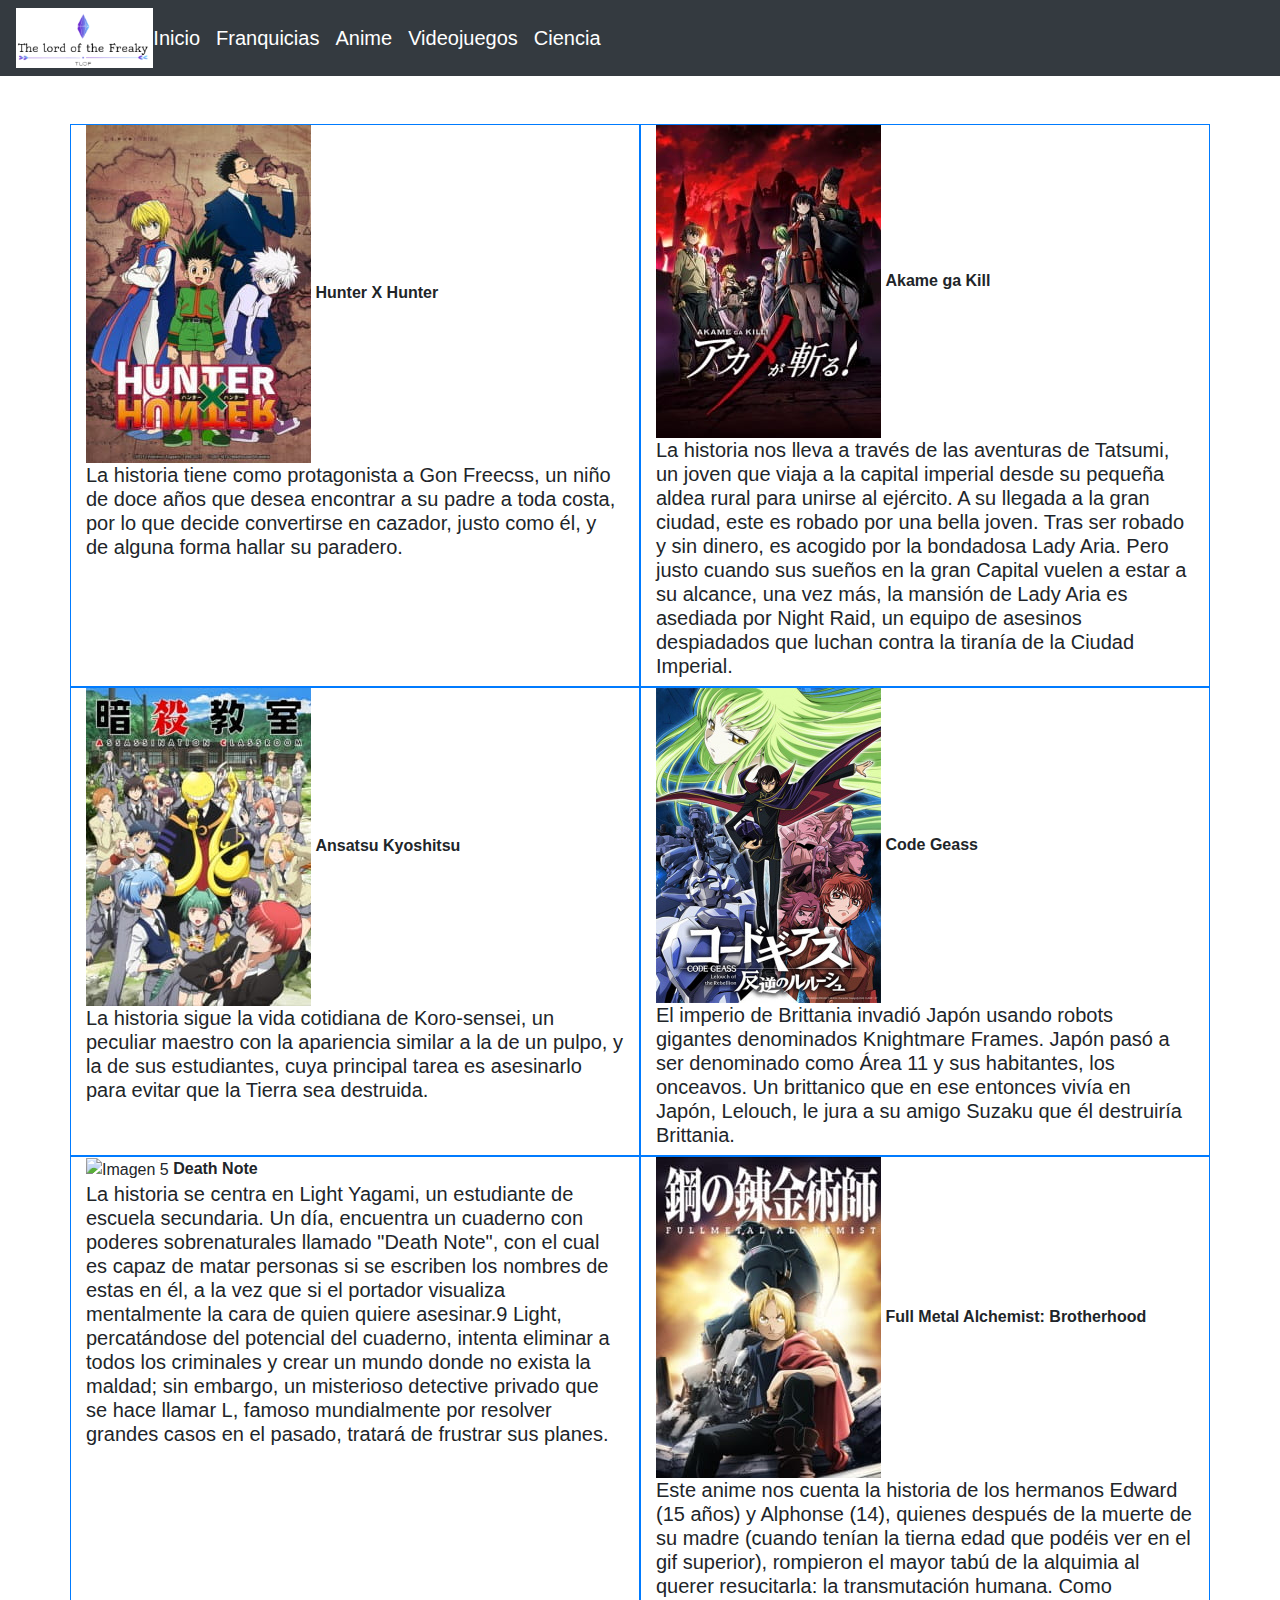
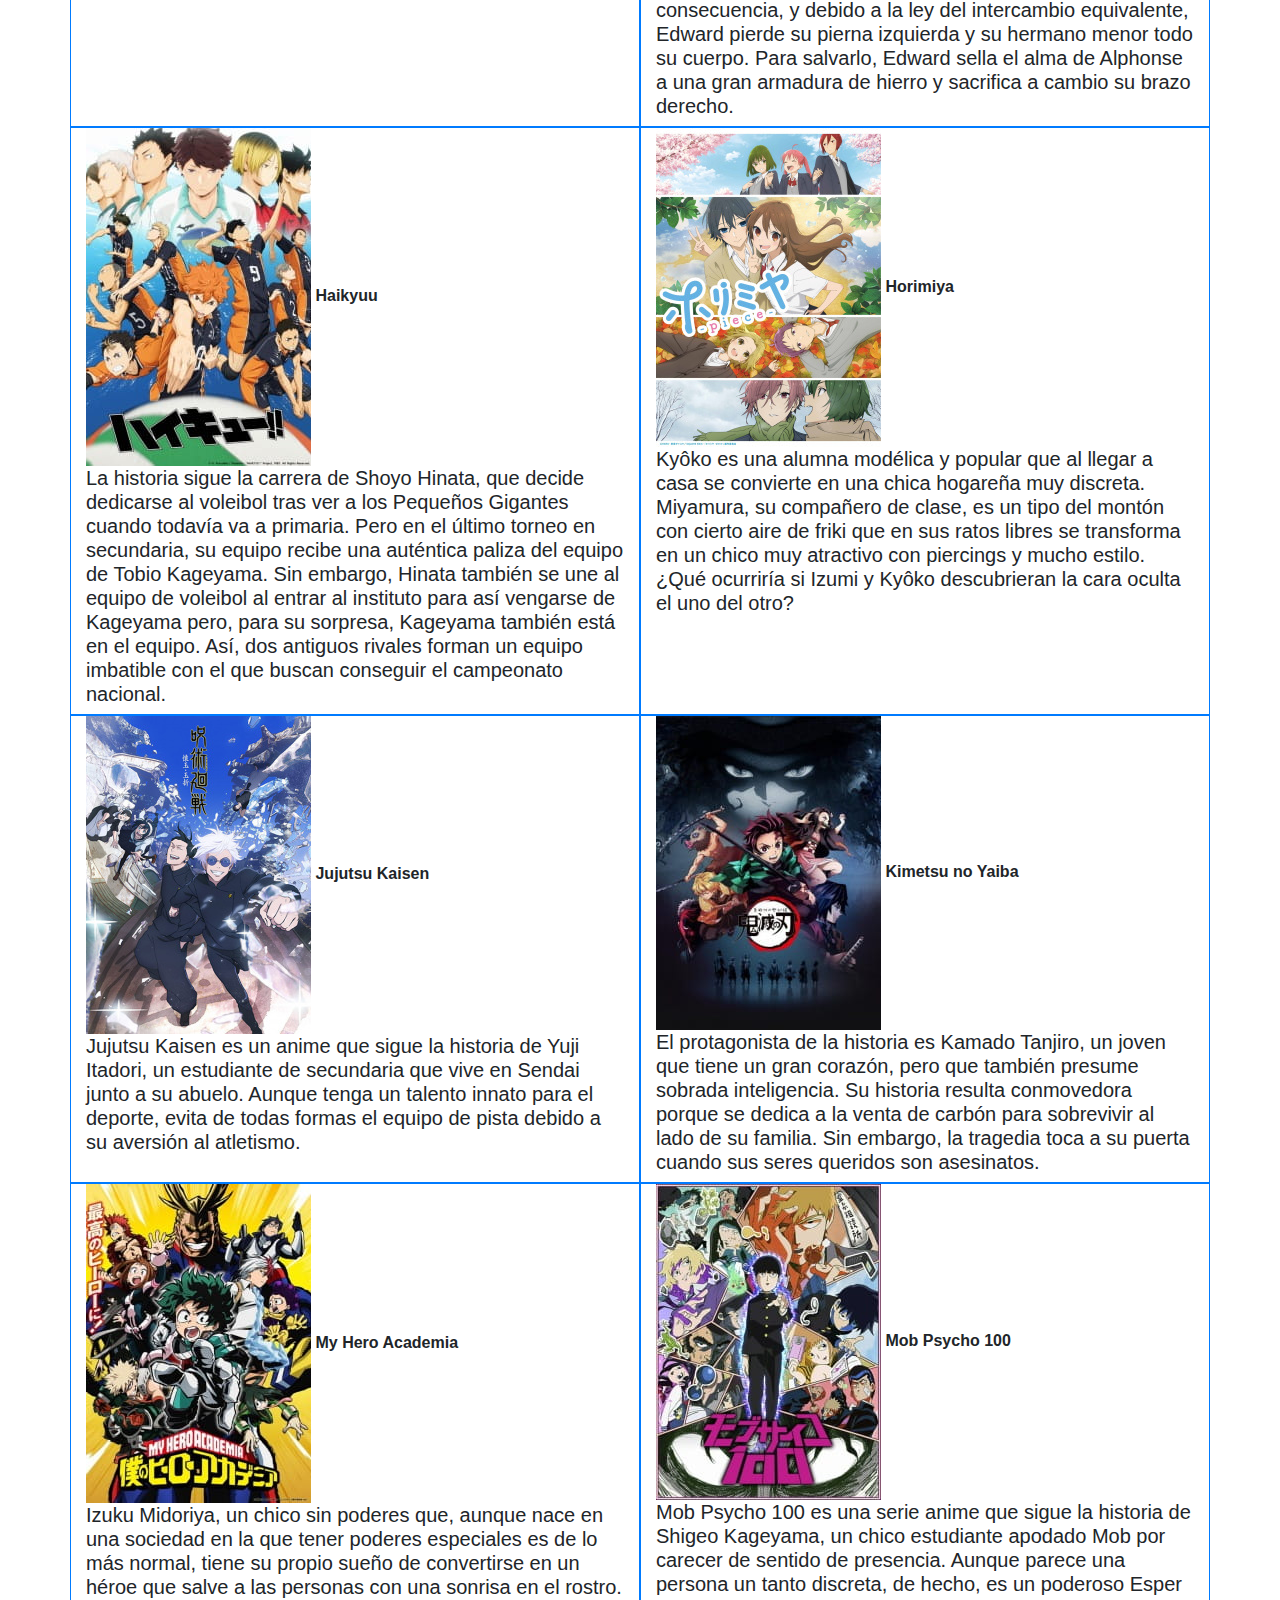
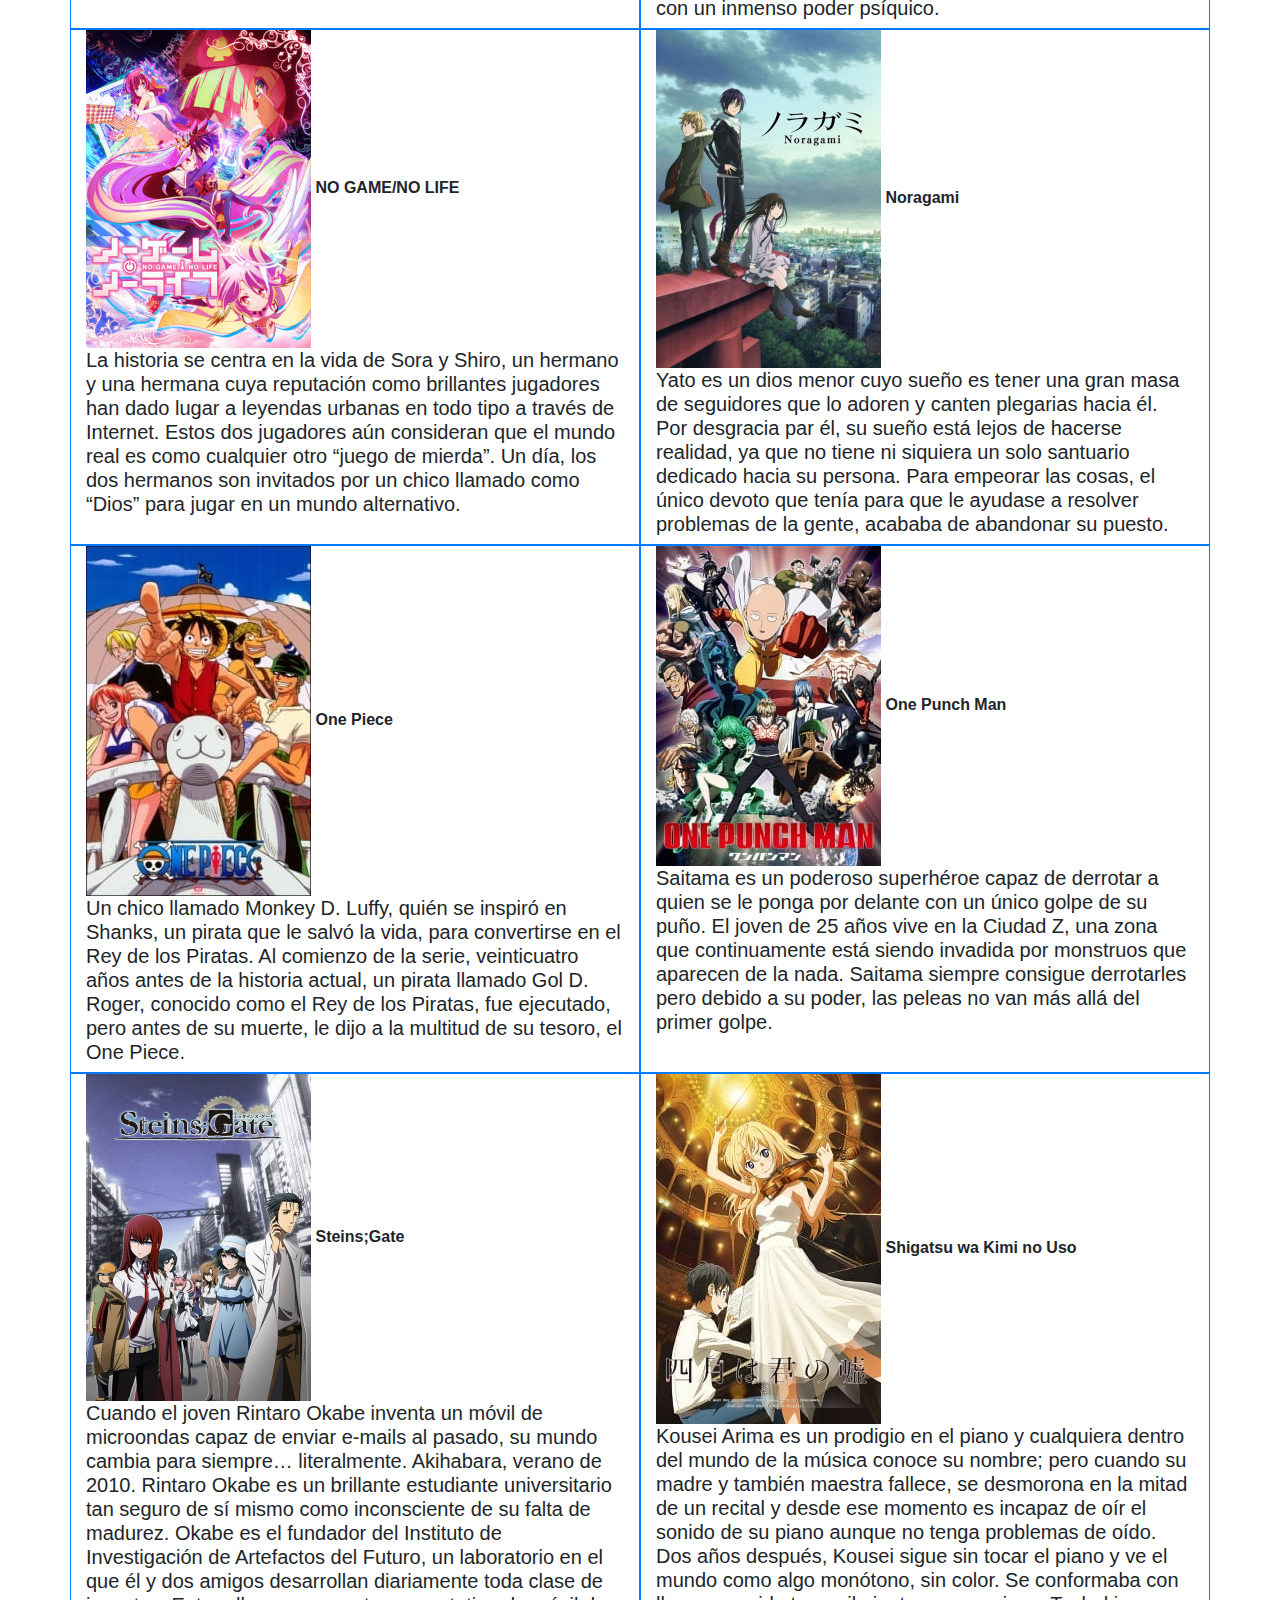
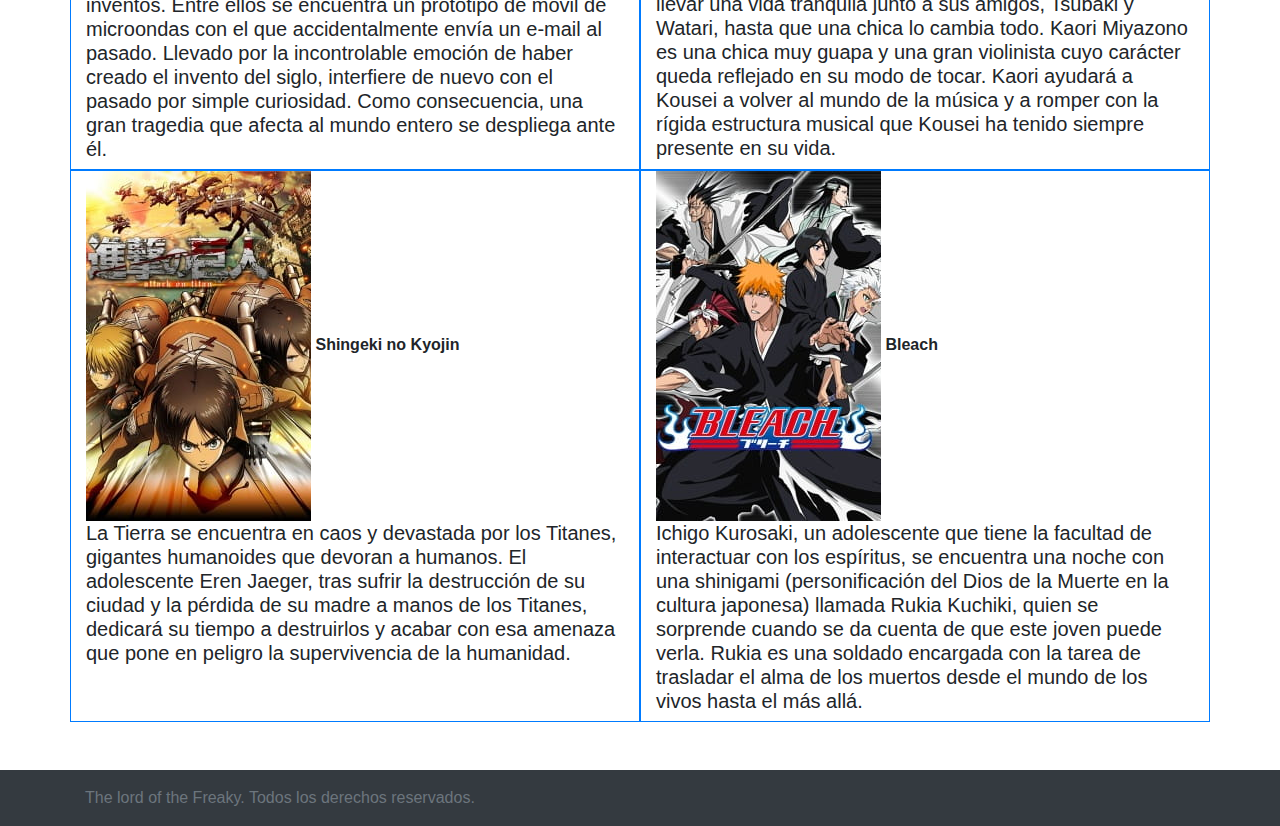
==== Pages/Anime.html @ cdca9824 "pages images folders and styles added" ====
﻿<!DOCTYPE html>
<html lang="es">
<head>
    <title>Tienda de Videojuegos</title>
    <meta charset="UTF-8">
    <meta name="viewport" content="width=device-width, initial-scale=1, shrink-to-fit=no">
    <!-- Aquí insertamos el CSS de Bootstrap -->
    <link rel="stylesheet" href="https://stackpath.bootstrapcdn.com/bootstrap/4.3.1/css/bootstrap.min.css">
    <link rel="stylesheet" href="./Anime/styles_anime.css">
</head>
<body>
    <!-- Cabecera con el nombre de la tienda -->
    <header>
        <header>
            <nav class="navbar navbar-expand-sm navbar-dark bg-dark">
                <a><img src="logo.png" with="40px" height="60px" href="./Index.html"/></a>
                <!--<a class="navbar-brand" href="#">Gammer by Hobby</a>-->
                <a class="navbar-brand" href="./Index.html">Inicio </a>
                <a class="navbar-brand" href="./Franquicia.html">Franquicias</a>
                <a class="navbar-brand" href="#">Anime</a>
                <a class="navbar-brand" href="#">Videojuegos</a>
                <a class="navbar-brand" href="#">Ciencia</a>

            </nav>
        </header>
    </header>

    <!-- Sección principal con una lista de anime -->
    <main>

        <div class="container mt-5">
            <div class="row">
                <!-- Asegúrate de tener 20 tarjetas en total para lograr el diseño de 2 columnas y 10 renglones -->
                <div class="col-md-6 border border-primary">
                    <img src="../Anime/hxh.jpg" class="img-fluid" alt="Imagen 1" data-toggle="modal" data-target="#imagenModal" data-imagen="./Anime/hxh.jpg" data-texto="Hunter X Hunter">
                    <b >Hunter X Hunter</b>
                    <h5 class="display-6" id="Sinopsis">  La historia tiene como protagonista a Gon Freecss, un niño de doce años que desea encontrar a su padre a toda costa, por lo que decide convertirse en cazador, justo como él, y de alguna forma hallar su paradero.</h5>
                </div>
                <div class="col-md-6 border border-primary  ">
                    <img src="../Anime/AKAME.jpg" class="img-fluid" alt="Imagen 2" data-toggle="modal" data-target="#imagenModal" data-imagen="./Anime/AKAME.jpg" data-texto="Akame ga Kill">
                    <b> Akame ga Kill </b>
                    <h5 class="display-6" id="Sinopsis"> La historia nos lleva a través de las aventuras de Tatsumi, un joven que viaja a la capital imperial desde su pequeña aldea rural para unirse al ejército. A su llegada a la gran ciudad, 
                    este es robado por una bella joven. Tras ser robado y sin dinero, es acogido por la bondadosa Lady Aria.
                    Pero justo cuando sus sueños en la gran Capital vuelen a estar a su alcance, una vez más,
                    la mansión de Lady Aria es asediada por Night Raid, un equipo de asesinos despiadados que luchan contra la tiranía de la Ciudad Imperial.</h5>
                    
                </div>
                <div class="col-md-6 border border-primary">
                    <img src="../Anime/ANSATSU.jpg" class="img-fluid" alt="Imagen 3" data-toggle="modal" data-target="#imagenModal" data-imagen="./Anime/ANSATSU.jpg" data-texto="Texto de la imagen 3">
                    <b>Ansatsu Kyoshitsu</b>
                    <h5 class="display-6" id="Sinopsis">
                        La historia sigue la vida cotidiana de Koro-sensei, un peculiar maestro con la apariencia similar a la de un pulpo, y la de sus estudiantes, cuya principal tarea es asesinarlo para evitar que la Tierra sea destruida.

                    </h5>
                </div>
                <div class="col-md-6 border border-primary">
                    <img src="../Anime/CG.jpg" class="img-fluid" alt="Imagen 4" data-toggle="modal" data-target="#imagenModal" data-imagen="./Anime/CG.jpg" data-texto="Texto de la imagen 4">
                    <b>Code Geass</b>
                    <h5 class="display-6" id="Sinopsis">
                        El imperio de Brittania invadió Japón usando robots gigantes denominados Knightmare Frames.
                        Japón pasó a ser denominado como Área 11 y sus habitantes, los onceavos.
                        Un brittanico que en ese entonces vivía en Japón, Lelouch, le jura a su amigo Suzaku que él destruiría Brittania.
                    </h5>

                </div>
                <div class="col-md-6 border border-primary">
                    <img src="../Anime/Death Note.jpg" class="img-fluid" alt="Imagen 5" data-toggle="modal" data-target="#imagenModal" data-imagen="./Anime/Death Note.jpg" data-texto="Texto de la imagen 5">
                    <b>Death Note</b>
                    <h5 class="display-6" id="Sinopsis">
                        La historia se centra en Light Yagami, un estudiante de escuela secundaria. Un día, encuentra un cuaderno con poderes sobrenaturales llamado "Death Note", con el cual es capaz de matar personas si se escriben los nombres de estas en él,
                        a la vez que si el portador visualiza mentalmente la cara de quien quiere asesinar.9​ Light, percatándose del potencial del cuaderno, intenta eliminar a todos los criminales y crear un mundo donde no exista la maldad; sin embargo, 
                        un misterioso detective privado que se hace llamar L, famoso mundialmente por resolver grandes casos en el pasado, tratará de frustrar sus planes.
                    </h5>

                </div>
                <div class="col-md-6 border border-primary">
                    <img src="../Anime/FMAB.jpg" class="img-fluid" alt="Imagen 6" data-toggle="modal" data-target="#imagenModal" data-imagen="./Anime/FMAB.jpg" data-texto="Texto de la imagen 6">
                    <b>Full Metal Alchemist: Brotherhood</b>
                    <h5 class="display-6" id="Sinopsis">
                        Este anime nos cuenta la historia de los hermanos Edward (15 años) y Alphonse (14), quienes después de la muerte de su madre (cuando tenían la tierna edad que podéis ver en el gif superior), rompieron el mayor tabú de la alquimia al querer resucitarla:
                        la transmutación humana.
                        Como consecuencia, y debido a la ley del intercambio equivalente, Edward pierde su pierna izquierda y su hermano menor todo su cuerpo. Para salvarlo,
                        Edward sella el alma de Alphonse a una gran armadura de hierro y sacrifica a cambio su brazo derecho.
                    </h5>

                </div>
                <div class="col-md-6 border border-primary">
                    <img src="../Anime/HAIKYUU.jpg" class="img-fluid" alt="Imagen 7" data-toggle="modal" data-target="#imagenModal" data-imagen="./Anime/HAIKYUU.jpg" data-texto="Texto de la imagen 7">
                    <b>Haikyuu</b>
                    <h5 class="display-6" id="Sinopsis">
                        La historia sigue la carrera de Shoyo Hinata, que decide dedicarse al voleibol tras ver a los Pequeños Gigantes cuando todavía va a primaria. Pero en el último torneo en secundaria, su equipo recibe una auténtica paliza del equipo de Tobio Kageyama.
                        Sin embargo, Hinata también se une al equipo de voleibol al entrar al instituto para así vengarse de Kageyama pero, para su sorpresa,
                        Kageyama también está en el equipo. Así, dos antiguos rivales forman un equipo imbatible con el que buscan conseguir el campeonato nacional.
                    </h5>

                </div>
                <div class="col-md-6 border border-primary">
                    <img src="../Anime/Horimiya.jpg" class="img-fluid" alt="Imagen 8" data-toggle="modal" data-target="#imagenModal" data-imagen="./Anime/Horimiya.jpg" data-texto="Texto de la imagen 8">
                    <b>Horimiya</b>
                    <h5 class="display-6" id="Sinopsis">
                        
                        Kyôko es una alumna modélica y popular que al llegar a casa se convierte en una chica hogareña muy discreta. Miyamura, su compañero de clase, es un tipo del montón con cierto aire de friki que en sus ratos
                        libres se transforma en un chico muy atractivo con piercings y mucho estilo. ¿Qué ocurriría si Izumi y Kyôko descubrieran la cara oculta el uno del otro?
                    </h5>

                </div>
                <div class="col-md-6 border border-primary">
                    <img src="../Anime/Jujutsu Kaisen 2nd Season.jpg" class="img-fluid" alt="Imagen 9" data-toggle="modal" data-target="#imagenModal" data-imagen="./Anime/Jujutsu Kaisen 2nd Season.jpg" data-texto="Texto de la imagen 9">
                    <b>Jujutsu Kaisen</b>
                    <h5 class="display-6" id="Sinopsis">
                        Jujutsu Kaisen es un anime que sigue la historia de Yuji Itadori, un estudiante de secundaria que vive en Sendai junto a su abuelo. 
                        Aunque tenga un talento innato para el deporte, evita de todas formas el equipo de pista debido a su aversión al atletismo.
                    </h5>

                </div>
                <div class="col-md-6 border border-primary">
                    <img src="../Anime/KIMETSU.jpg" class="img-fluid" alt="Imagen 10" data-toggle="modal" data-target="#imagenModal" data-imagen="./Anime/KIMETSU.jpg" data-texto="Texto de la imagen 10">
                    <b>Kimetsu no Yaiba</b>
                    <h5 class="display-6" id="Sinopsis">
                        El protagonista de la historia es Kamado Tanjiro, un joven que tiene un gran corazón, pero que también presume sobrada inteligencia. 
                        Su historia resulta conmovedora porque se dedica a la venta de carbón para sobrevivir al lado de su familia. 
                        Sin embargo, la tragedia toca a su puerta cuando sus seres queridos son asesinatos.
                    </h5>

                </div>
                <div class="col-md-6 border border-primary">
                    <img src="../Anime/MHA.jpg" class="img-fluid" alt="Imagen 11" data-toggle="modal" data-target="#imagenModal" data-imagen="./Anime/MHA.jpg" data-texto="Texto de la imagen 11">
                    <b>My Hero Academia</b>
                    <h5 class="display-6" id="Sinopsis">
                        Izuku Midoriya, un chico sin poderes que, aunque nace en una sociedad en la que tener poderes especiales es de lo más normal,
                        tiene su propio sueño de convertirse en un héroe que salve a las personas con una sonrisa en el rostro.
                    </h5>

                </div>
                <div class="col-md-6 border border-primary">
                    <img src="../Anime/MOB.jpg" class="img-fluid" alt="Imagen 12" data-toggle="modal" data-target="#imagenModal" data-imagen="./Anime/MOB.jpg" data-texto="Texto de la imagen 12">
                    <b>Mob Psycho 100</b>
                    <h5 class="display-6" id="Sinopsis">
                        Mob Psycho 100 es una serie anime que sigue la historia de Shigeo Kageyama, un chico estudiante apodado Mob por carecer de sentido de presencia. 
                        Aunque parece una persona un tanto discreta, de hecho, es un poderoso Esper con un inmenso poder psíquico.
                    </h5>

                </div>
                <div class="col-md-6 border border-primary">
                    <img src="../Anime/NGNL.jpg" class="img-fluid" alt="Imagen 13" data-toggle="modal" data-target="#imagenModal" data-imagen="./Anime/NGNL.jpg" data-texto="Texto de la imagen 13">
                    <b>NO GAME/NO LIFE</b>
                    <h5 class="display-6" id="Sinopsis">
                        La historia se centra en la vida de Sora y Shiro, un hermano y una hermana cuya reputación como brillantes jugadores han dado lugar a leyendas urbanas en todo tipo a través de Internet. Estos dos jugadores aún consideran que el mundo real es como cualquier otro “juego de mierda”.
                        Un día, los dos hermanos son invitados por un chico llamado como “Dios” para jugar en un mundo alternativo.
                    </h5>

                </div>
                <div class="col-md-6 border border-primary">
                    <img src="../Anime/NORAGAMI.jpg" class="img-fluid" alt="Imagen 14" data-toggle="modal" data-target="#imagenModal" data-imagen="./Anime/NORAGAMI.jpg" data-texto="Texto de la imagen 14">
                    <b>Noragami</b>
                    <h5 class="display-6" id="Sinopsis">
                        Yato es un dios menor cuyo sueño es tener una gran masa de seguidores que lo adoren y canten plegarias hacia él.
                        Por desgracia par él, su sueño está lejos de hacerse realidad, ya que no tiene ni siquiera un solo santuario dedicado hacia su persona. 
                        Para empeorar las cosas, el único devoto que tenía para que le ayudase a resolver problemas de la gente, acababa de abandonar su puesto.
                    </h5>

                </div>
                <div class="col-md-6 border border-primary">
                    <img src="../Anime/OP.jpg" class="img-fluid" alt="Imagen 15" data-toggle="modal" data-target="#imagenModal" data-imagen="./Anime/OP.jpg" data-texto="Texto de la imagen 15">
                    <b>One Piece</b>
                    <h5 class="display-6" id="Sinopsis">
                        Un chico llamado Monkey D. Luffy, quién se inspiró en Shanks, un pirata que le salvó la vida, para convertirse en el Rey de los Piratas.
                        Al comienzo de la serie, veinticuatro años antes de la historia actual, un pirata llamado Gol D. Roger, conocido como el Rey de los Piratas,
                        fue ejecutado, pero antes de su muerte, le dijo a la multitud de su tesoro, el One Piece.
                    </h5>

                </div>
                <div class="col-md-6 border border-primary">
                    <img src="../Anime/OPM.jpg" class="img-fluid" alt="Imagen 16" data-toggle="modal" data-target="#imagenModal" data-imagen="./Anime/OPM.jpg" data-texto="Texto de la imagen 16">
                    <b>One Punch Man</b>
                    <h5 class="display-6" id="Sinopsis">
                        Saitama es un poderoso superhéroe capaz de derrotar a quien se le ponga por delante con un único golpe de su puño. 
                        El joven de 25 años vive en la Ciudad Z, una zona que continuamente está siendo invadida por monstruos que aparecen de la nada. 
                        Saitama siempre consigue derrotarles pero debido a su poder, las peleas no van más allá del primer golpe.
                    </h5>

                </div>
                <div class="col-md-6 border border-primary">
                    <img src="../Anime/SG.jpg" class="img-fluid" alt="Imagen 17" data-toggle="modal" data-target="#imagenModal" data-imagen="./Anime/SG.jpg" data-texto="Texto de la imagen 17">
                    <b>Steins;Gate</b>
                    <h5 class="display-6" id="Sinopsis">
                        Cuando el joven Rintaro Okabe inventa un móvil de microondas capaz de enviar e-mails al pasado, su mundo cambia para siempre… literalmente. 
                        Akihabara, verano de 2010. Rintaro Okabe es un brillante estudiante universitario tan seguro de sí mismo como inconsciente de su falta de madurez. 
                        Okabe es el fundador del Instituto de Investigación de Artefactos del Futuro, un laboratorio en el que él y dos amigos desarrollan diariamente toda clase
                        de inventos. Entre ellos se encuentra un prototipo de móvil de microondas con el que accidentalmente envía un e-mail al pasado.
                        Llevado por la incontrolable emoción de haber creado el invento del siglo, interfiere de nuevo con el pasado por simple curiosidad.
                        Como consecuencia, una gran tragedia que afecta al mundo entero se despliega ante él.
                    </h5>

                </div>
                <div class="col-md-6 border border-primary">
                    <img src="../Anime/SHIGATSU.jpg" class="img-fluid" alt="Imagen 18" data-toggle="modal" data-target="#imagenModal" data-imagen="./Anime/SHIGATSU.jpg" data-texto="Texto de la imagen 18">
                    <b>Shigatsu wa Kimi no Uso</b>
                    <h5 class="display-6" id="Sinopsis">
                        Kousei Arima es un prodigio en el piano y cualquiera dentro del mundo de la música conoce su nombre; pero cuando su madre y también maestra
                        fallece, se desmorona en la mitad de un recital y desde ese momento es incapaz de oír el sonido de su piano aunque no tenga problemas de
                        oído. Dos años después, Kousei sigue sin tocar el piano y ve el mundo como algo monótono, sin color. Se conformaba con llevar una vida 
                        tranquila junto a sus amigos, Tsubaki y Watari, hasta que una chica lo cambia todo. Kaori Miyazono es una chica muy guapa y una gran 
                        violinista cuyo carácter queda reflejado en su modo de tocar. Kaori ayudará a Kousei a volver al mundo de la música y a romper con la 
                        rígida estructura musical que Kousei ha tenido siempre presente en su vida.
                    </h5>

                </div>
                <div class="col-md-6 border border-primary">
                    <img src="../Anime/Shingeki.jpg" class="img-fluid" alt="Imagen 19" data-toggle="modal" data-target="#imagenModal" data-imagen="./Anime/Shingeki.jpg" data-texto="Texto de la imagen 19">
                    <b>Shingeki no Kyojin</b>
                    <h5 class="display-6" id="Sinopsis">
                        La Tierra se encuentra en caos y devastada por los Titanes, gigantes humanoides que devoran a humanos.
                        El adolescente Eren Jaeger, tras sufrir la destrucción de su ciudad y la pérdida de su madre a manos de los Titanes,
                        dedicará su tiempo a destruirlos y acabar con esa amenaza que pone en peligro la supervivencia de la humanidad.
                    </h5>

                </div>
                <div class="col-md-6 border border-primary">
                    <img src="../Anime/BLEACH.jpg" class="img-fluid" alt="Imagen 20" data-toggle="modal" data-target="#imagenModal" data-imagen="./Anime/BLEACH.jpg" data-texto="Texto de la imagen 20">
                    <b>Bleach</b>
                    <h5 class="display-6" id="Sinopsis">
                        Ichigo Kurosaki, un adolescente que tiene la facultad de interactuar con los espíritus, se encuentra una noche con una shinigami 
                        (personificación del Dios de la Muerte en la cultura japonesa) llamada Rukia Kuchiki, quien se sorprende cuando se da cuenta de que este joven puede verla. 
                        Rukia es una soldado encargada con la tarea de trasladar el alma de los muertos desde el mundo de los vivos hasta el más allá.
                    </h5>

                </div>
            </div>
        </div>




    </main>

    <!-- Pie de página -->
    <footer class="footer mt-5 py-3 bg-dark">
        <div class="container">
            <span class="text-muted">The lord of the Freaky. Todos los derechos reservados.</span>
        </div>
    </footer>

    <!-- Scripts -->
    <script src="https://cdn.jsdelivr.net/npm/bootstrap@5.3.0/dist/js/bootstrap.bundle.min.js"
            integrity="sha384-geWF76RCwLtnZ8qwWowPQNguL3RmwHVBC9FhGdlKrxdiJJigb/j/68SIy3Te4Bkz"
            crossorigin="anonymous"></script>


</body>
</html>
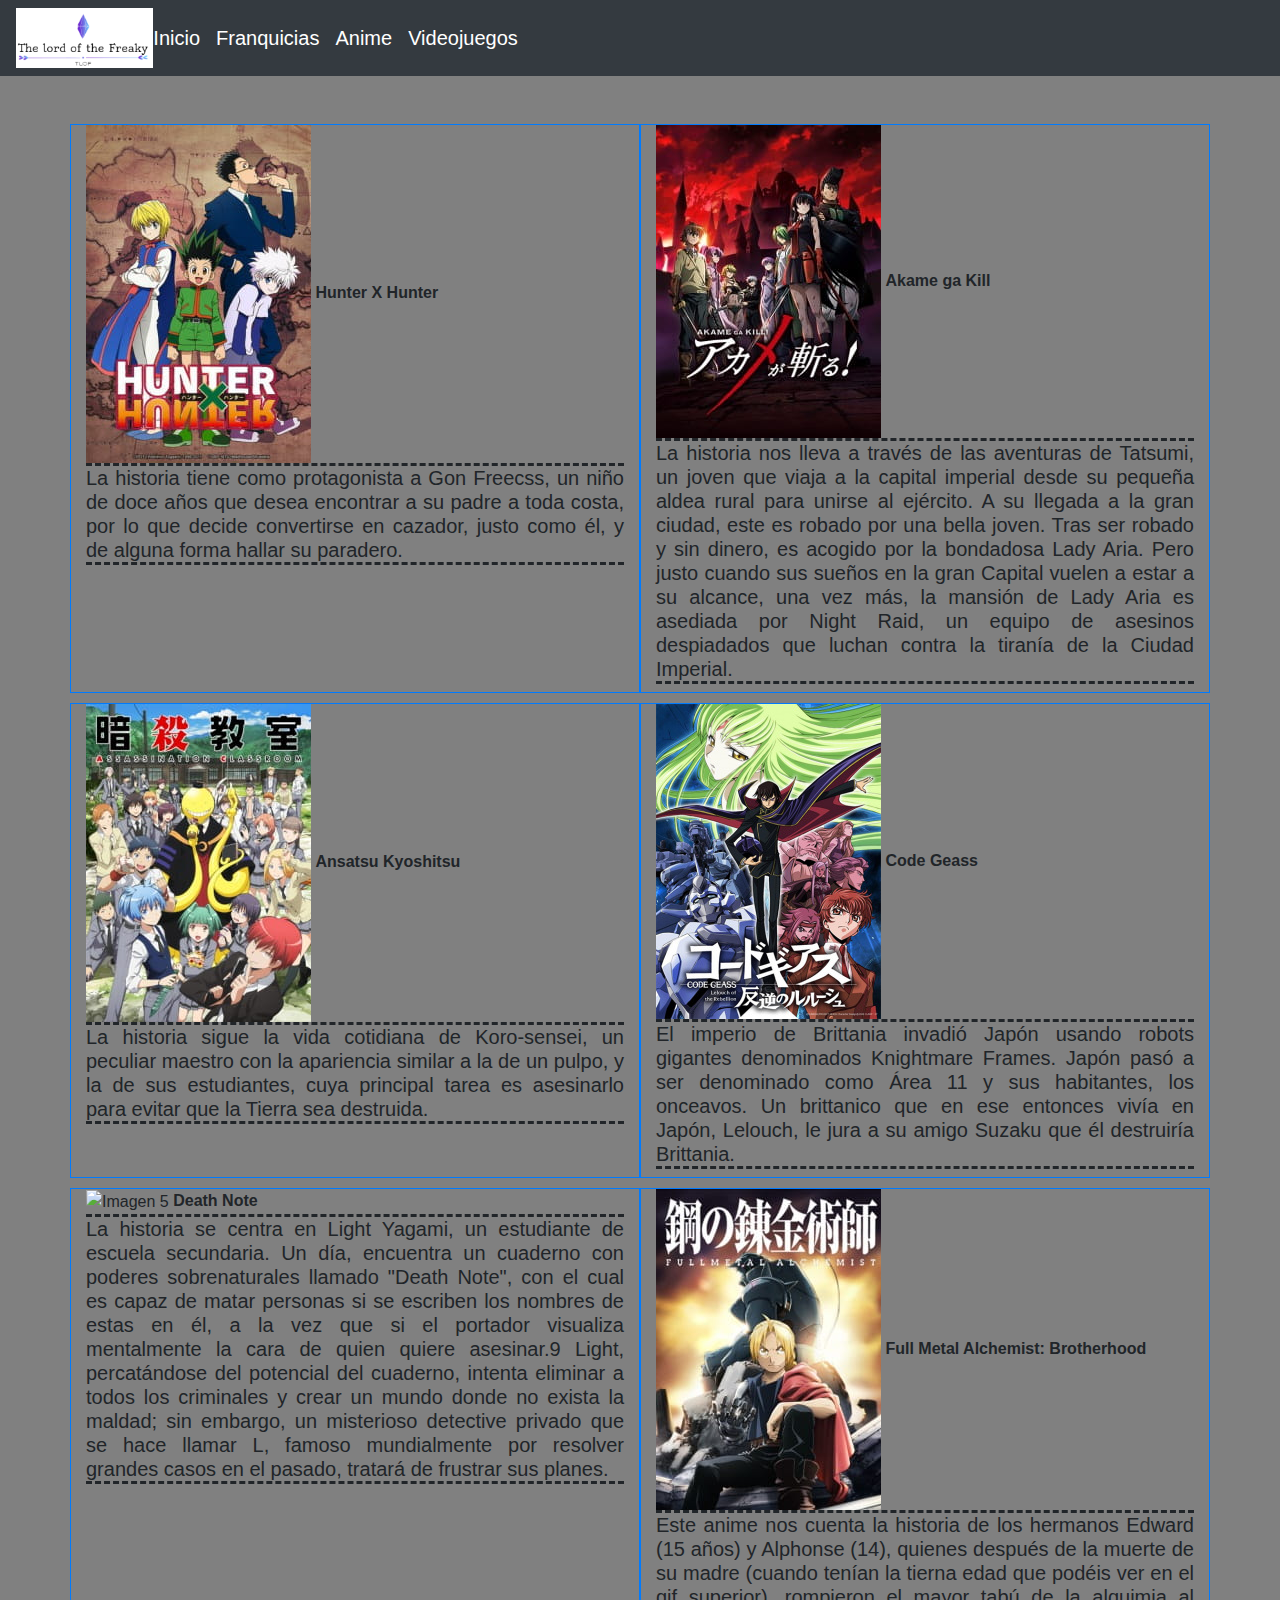
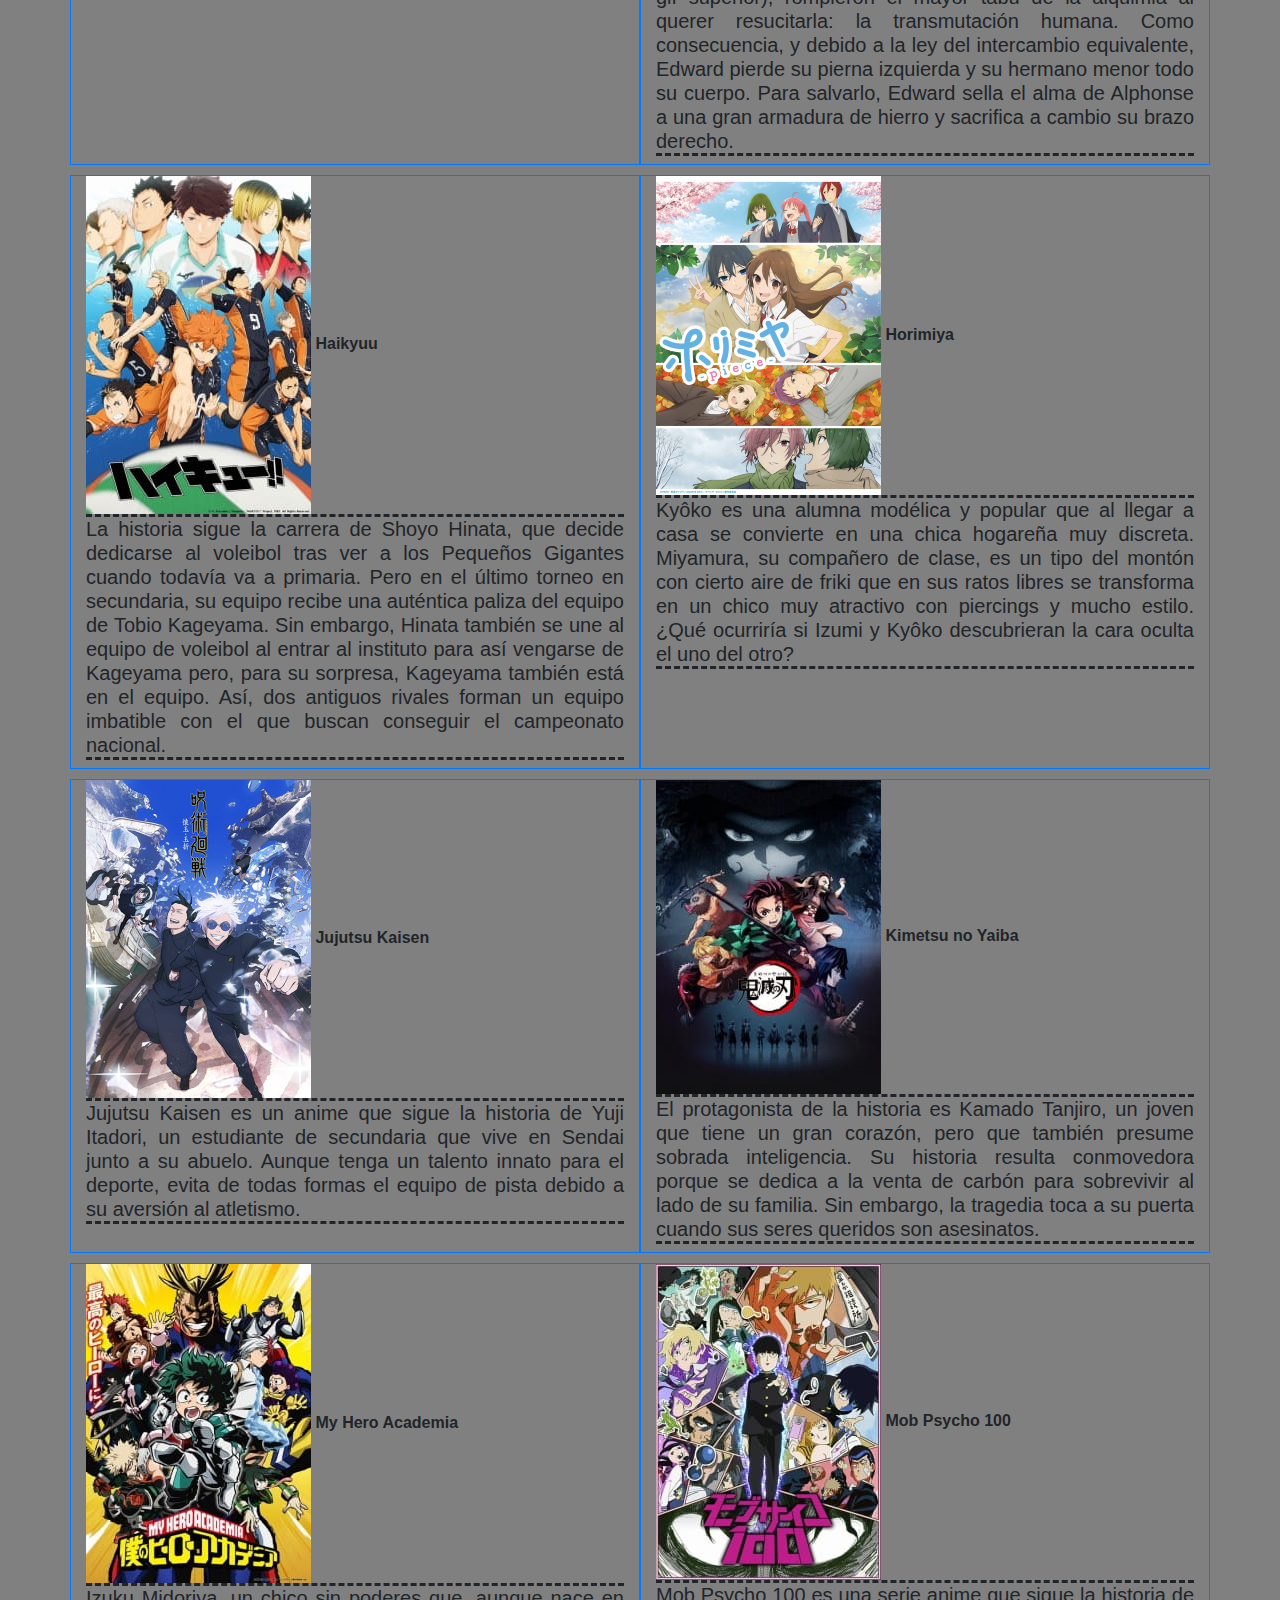
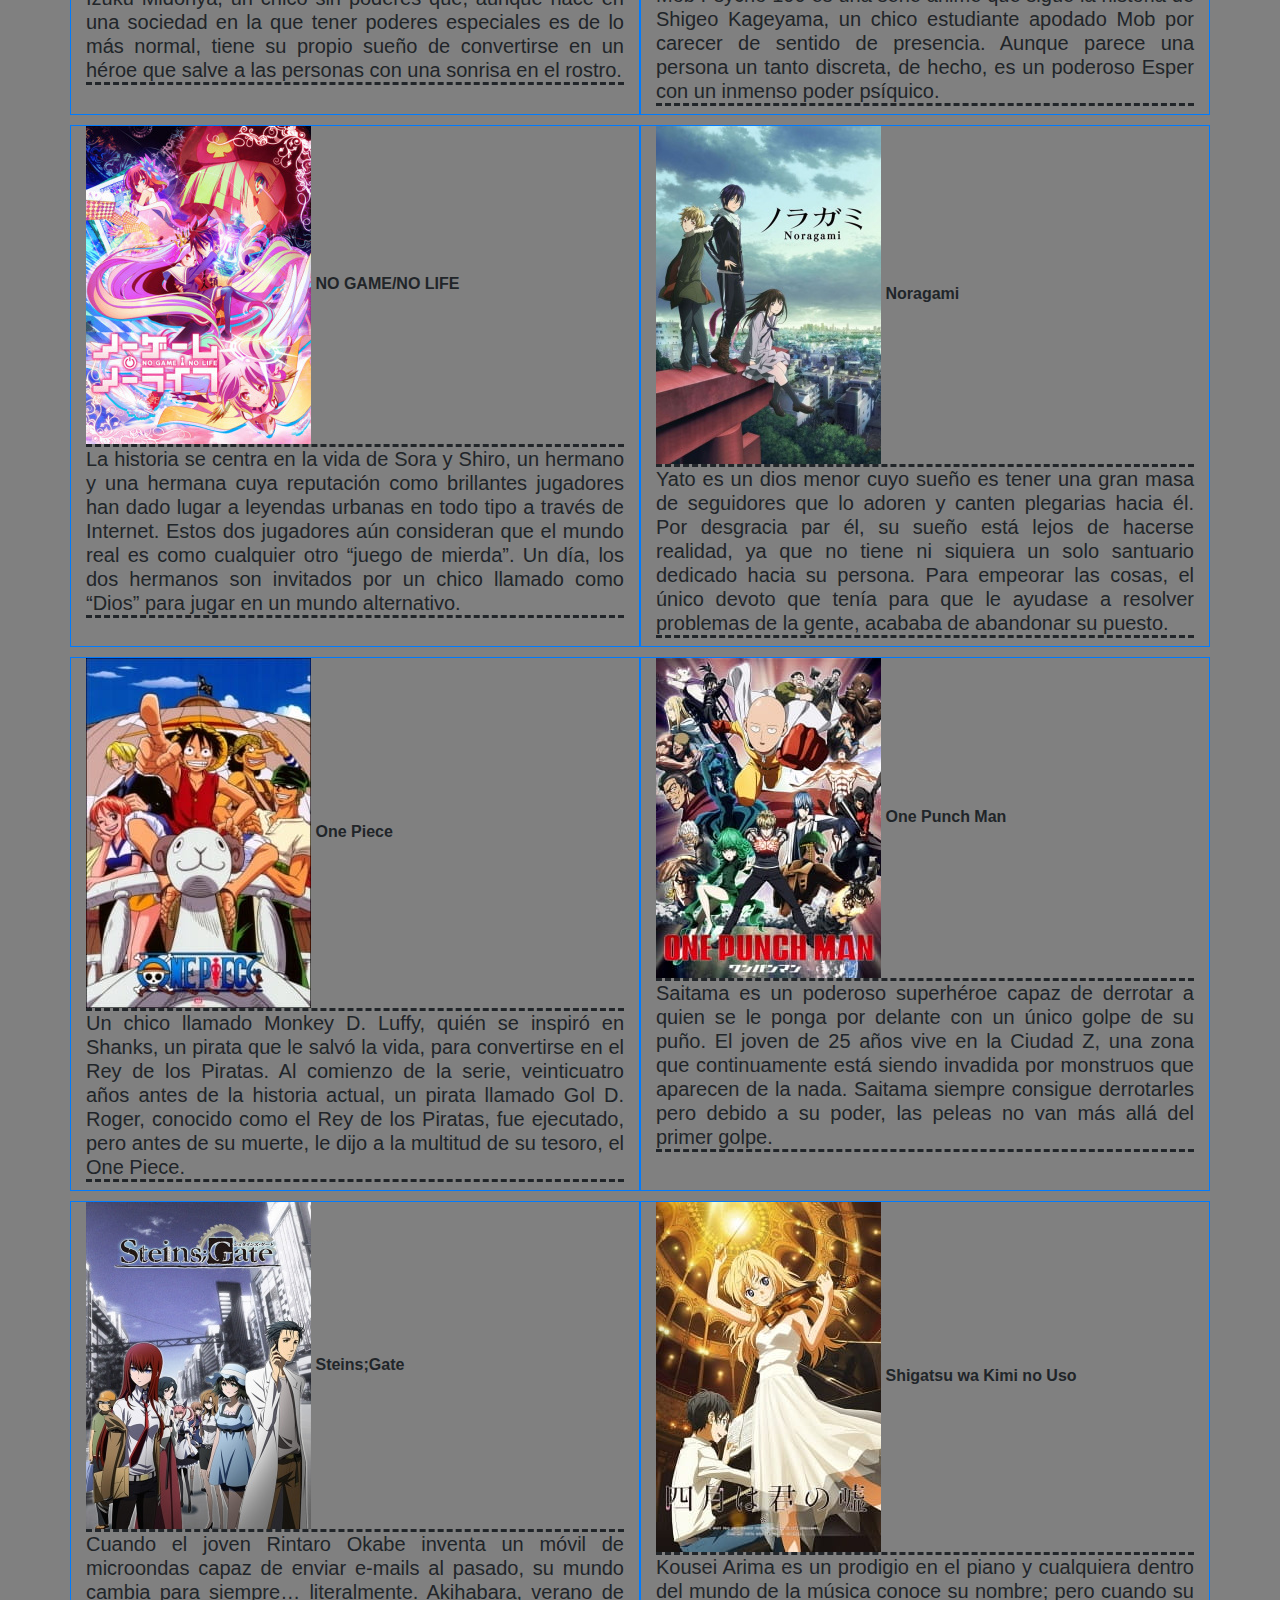
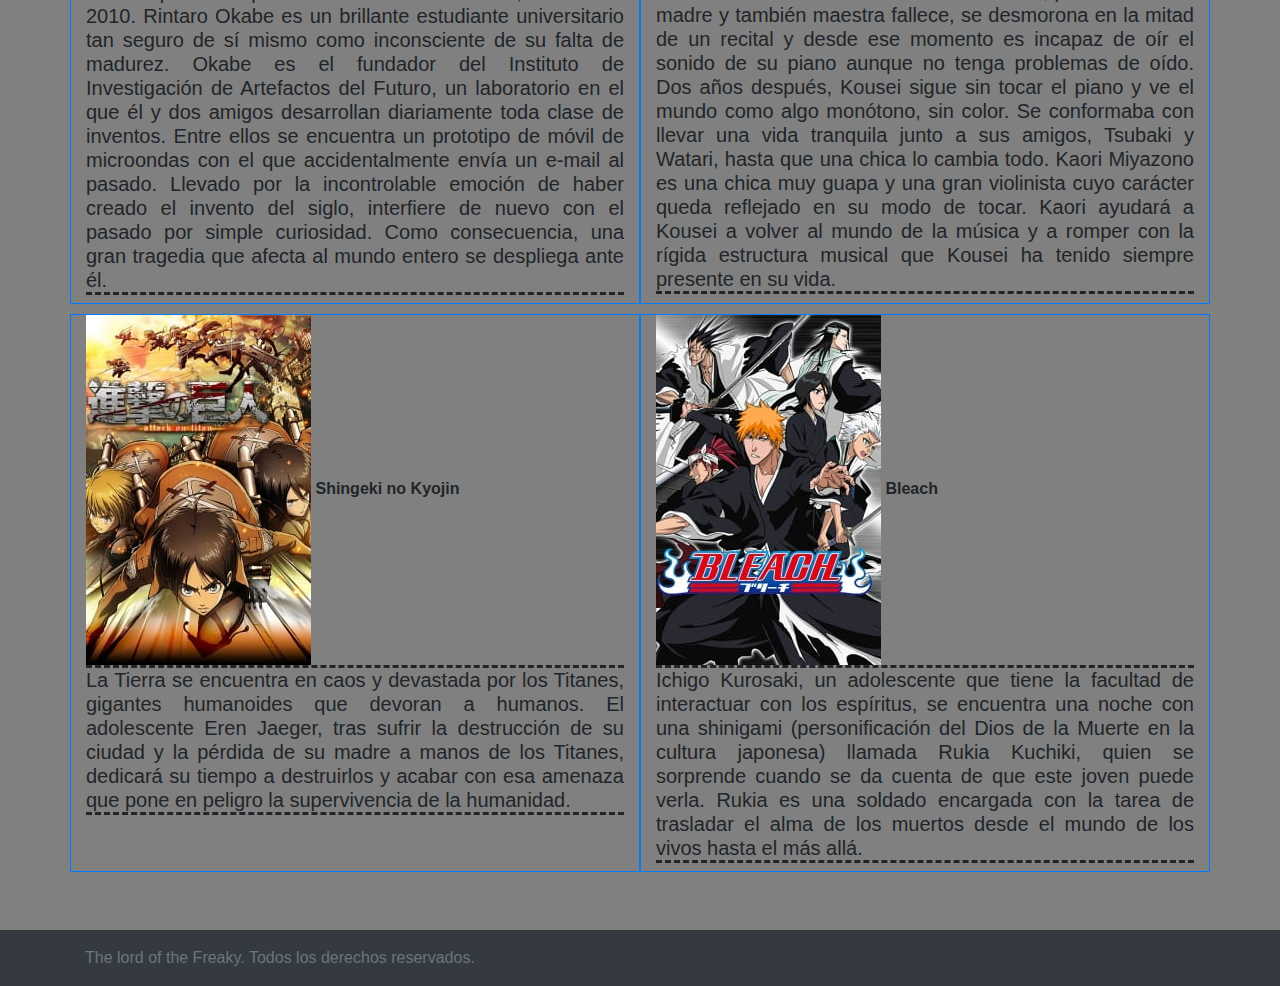
==== commit 952d9aea: "commit fix" ====
--- a/Pages/Anime.html
+++ b/Pages/Anime.html
@@ -6,23 +6,20 @@
     <meta name="viewport" content="width=device-width, initial-scale=1, shrink-to-fit=no">
     <!-- Aquí insertamos el CSS de Bootstrap -->
     <link rel="stylesheet" href="https://stackpath.bootstrapcdn.com/bootstrap/4.3.1/css/bootstrap.min.css">
-    <link rel="stylesheet" href="./Anime/styles_anime.css">
+    <link rel="stylesheet" href="../styles/styles_anime.css">
 </head>
-<body>
+<body >
     <!-- Cabecera con el nombre de la tienda -->
-    <header>
         <header>
             <nav class="navbar navbar-expand-sm navbar-dark bg-dark">
                 <a><img src="logo.png" with="40px" height="60px" href="./Index.html"/></a>
                 <!--<a class="navbar-brand" href="#">Gammer by Hobby</a>-->
                 <a class="navbar-brand" href="./Index.html">Inicio </a>
                 <a class="navbar-brand" href="./Franquicia.html">Franquicias</a>
-                <a class="navbar-brand" href="#">Anime</a>
-                <a class="navbar-brand" href="#">Videojuegos</a>
-                <a class="navbar-brand" href="#">Ciencia</a>
+                <a class="navbar-brand" href="./Anime.html">Anime</a>
+                <a class="navbar-brand" href="./Videojuegos.html">Videojuegos</a>
 
             </nav>
-        </header>
     </header>
 
     <!-- Sección principal con una lista de anime -->
--- a/styles/styles_anime.css
+++ b/styles/styles_anime.css
@@ -0,0 +1,25 @@
+﻿body {
+    font-family: Arial, sans-serif;
+    margin: 0;
+    padding: 0;
+    background-color: #808080 !important;
+}
+
+.col-md-6 {
+    border-right: 1px solid #ccc;
+    border-bottom: 1px solid #ccc;
+    margin-bottom: 10px;
+}
+
+.navbar {
+    background-color: #333;
+}
+
+.navbar-brand {
+    color: #ffffff;
+}
+
+#Sinopsis {
+    text-align:justify;
+    border-block:dashed;
+}
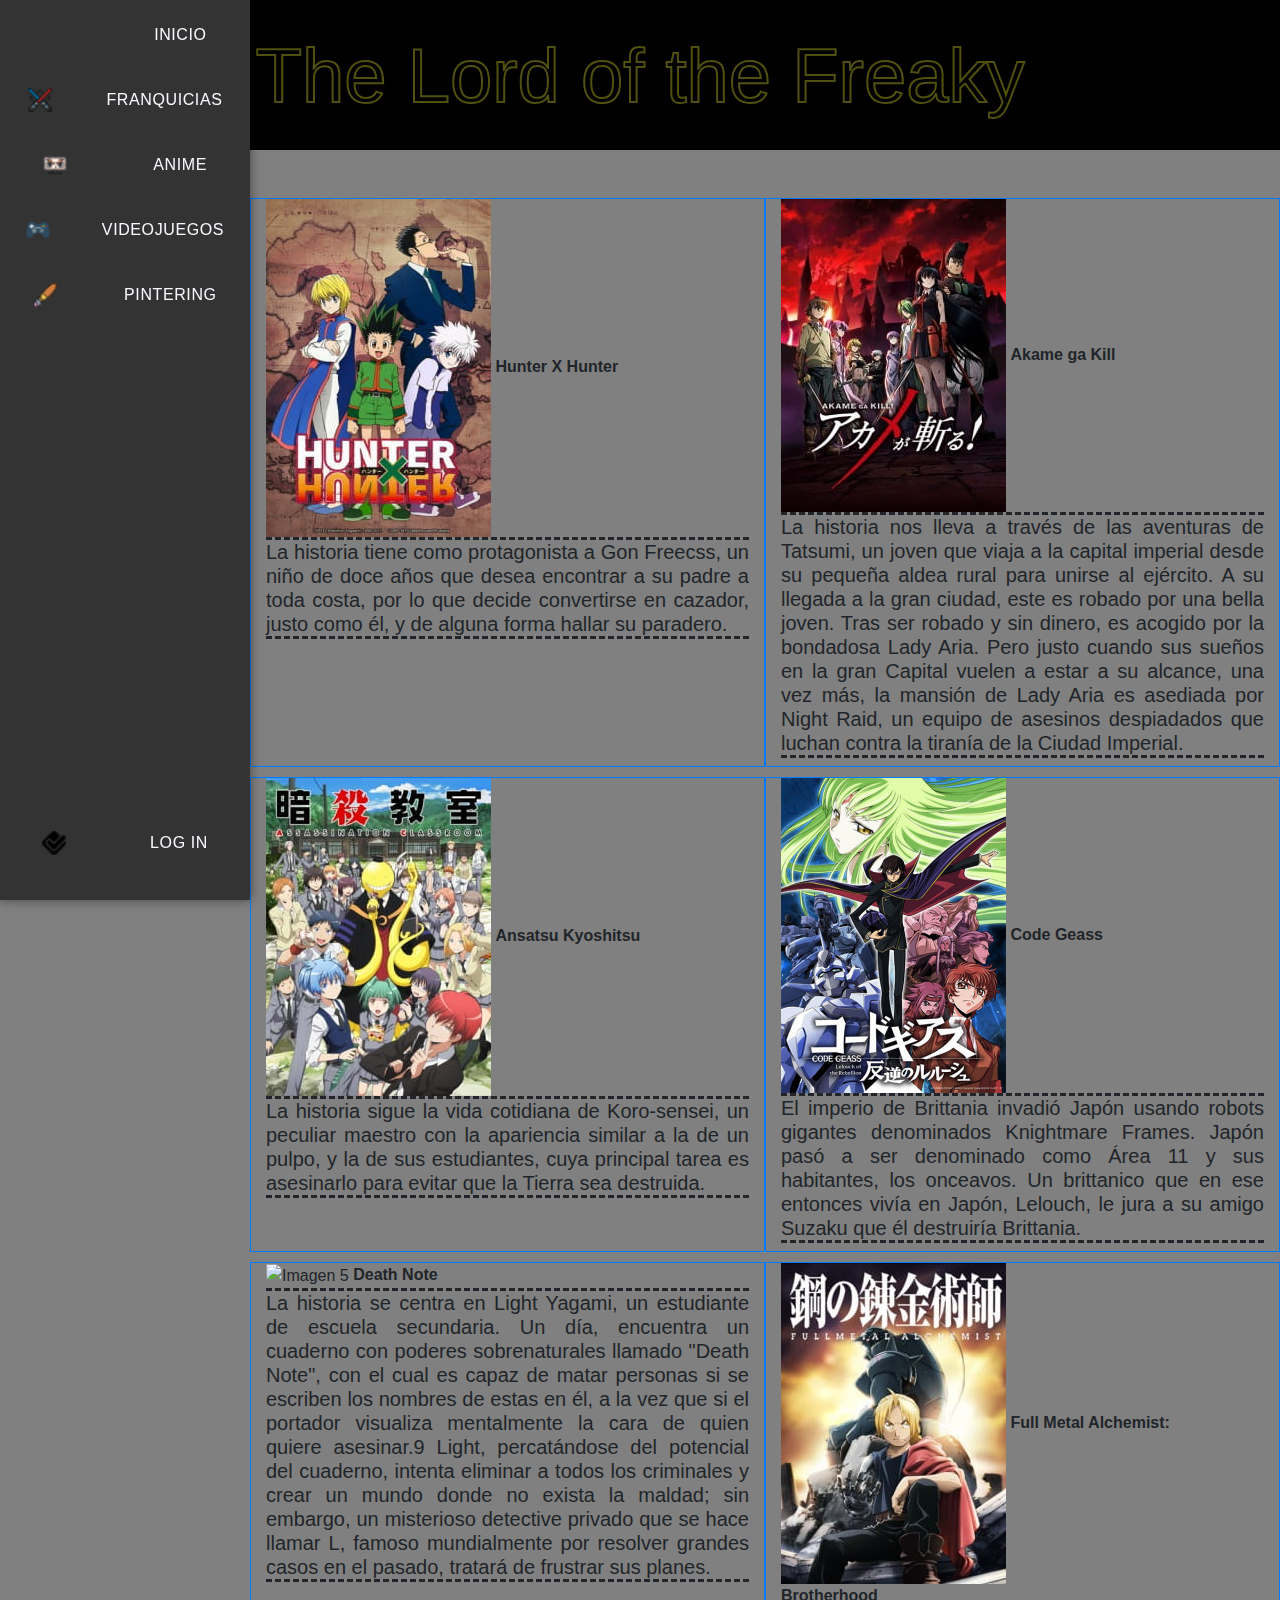
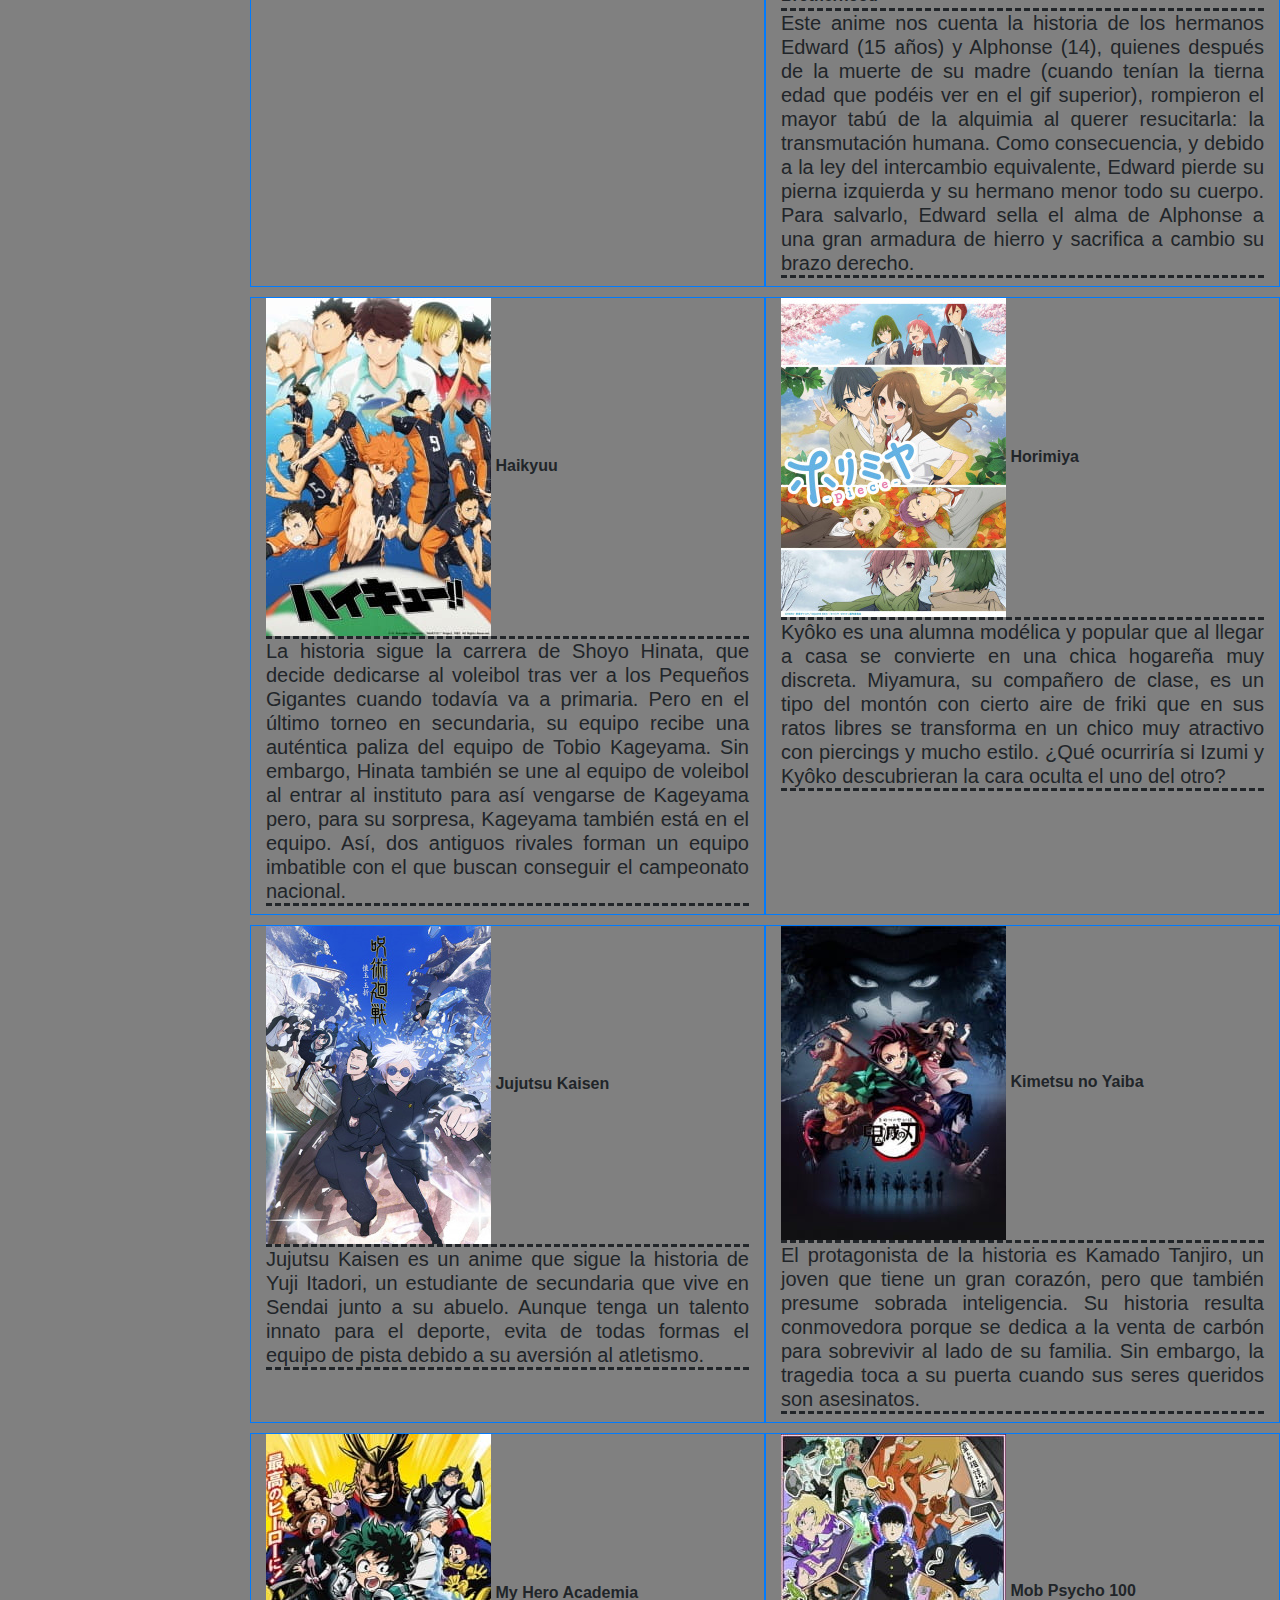
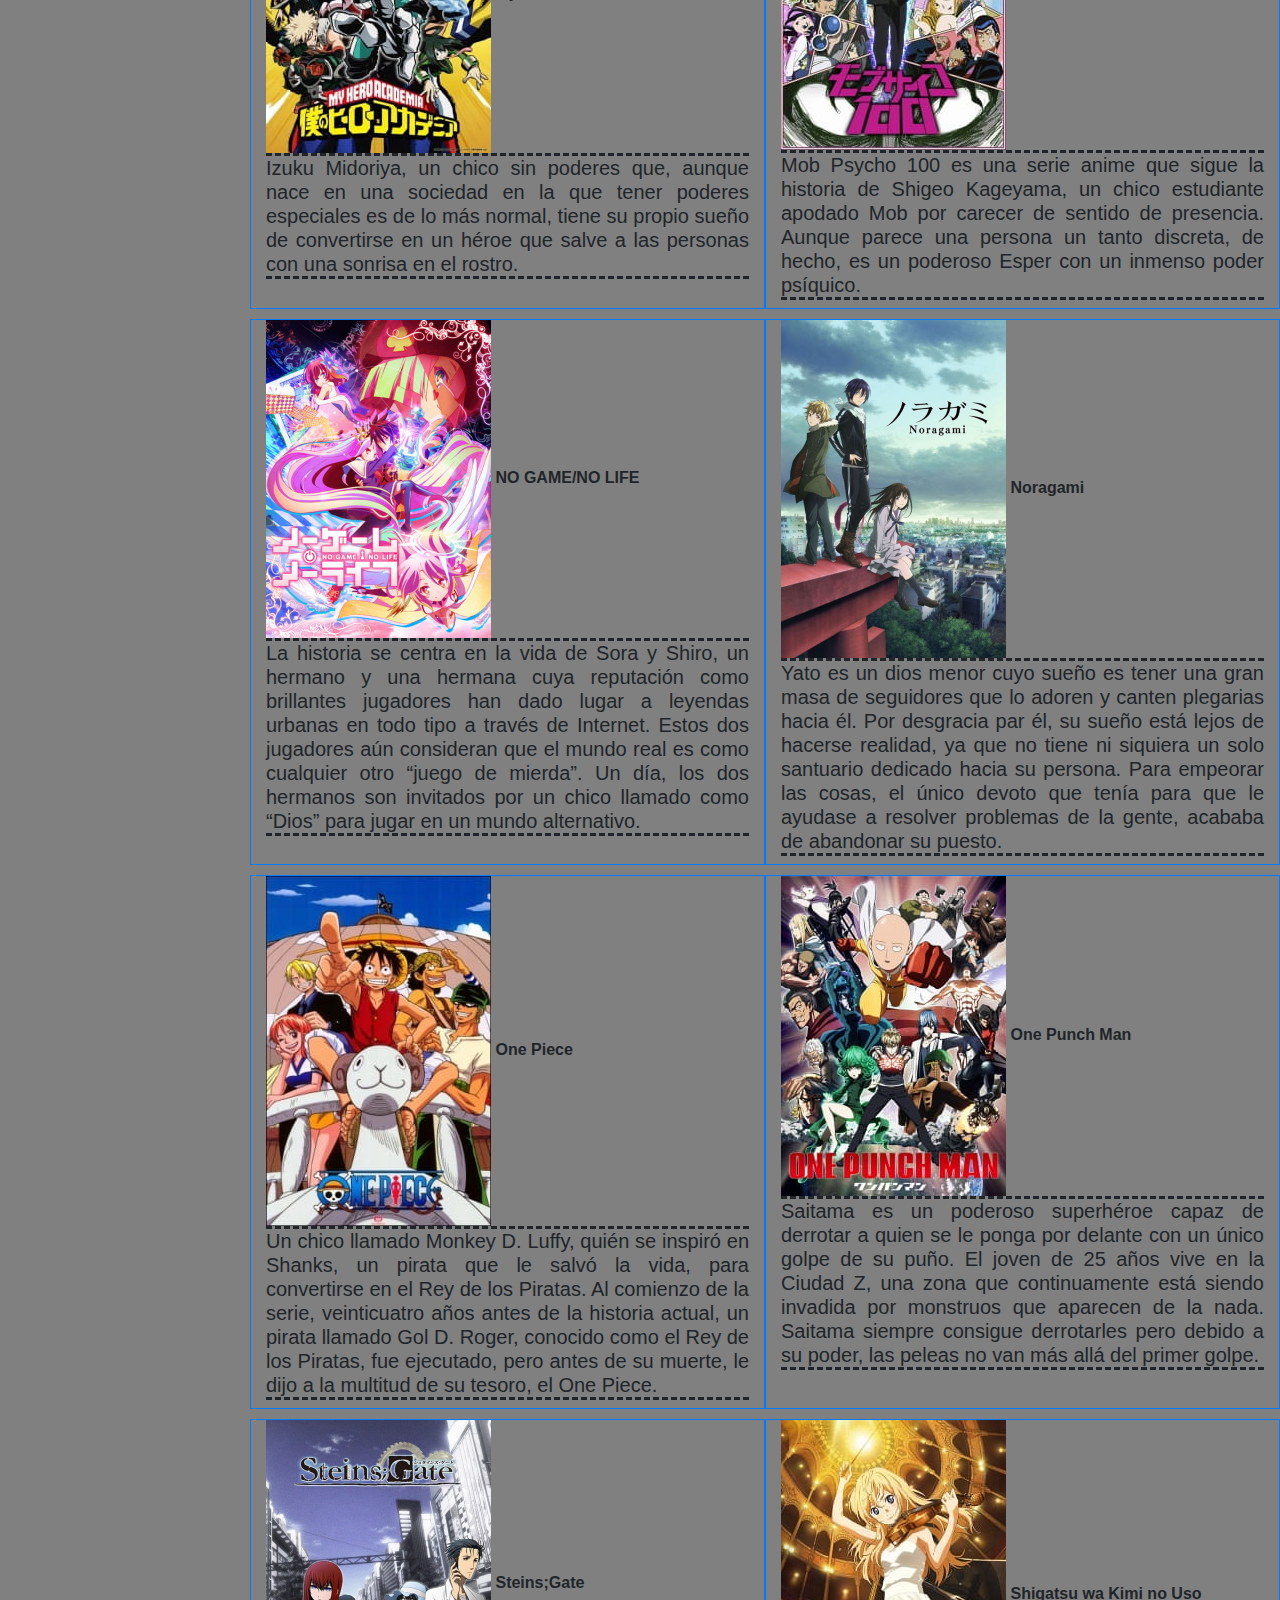
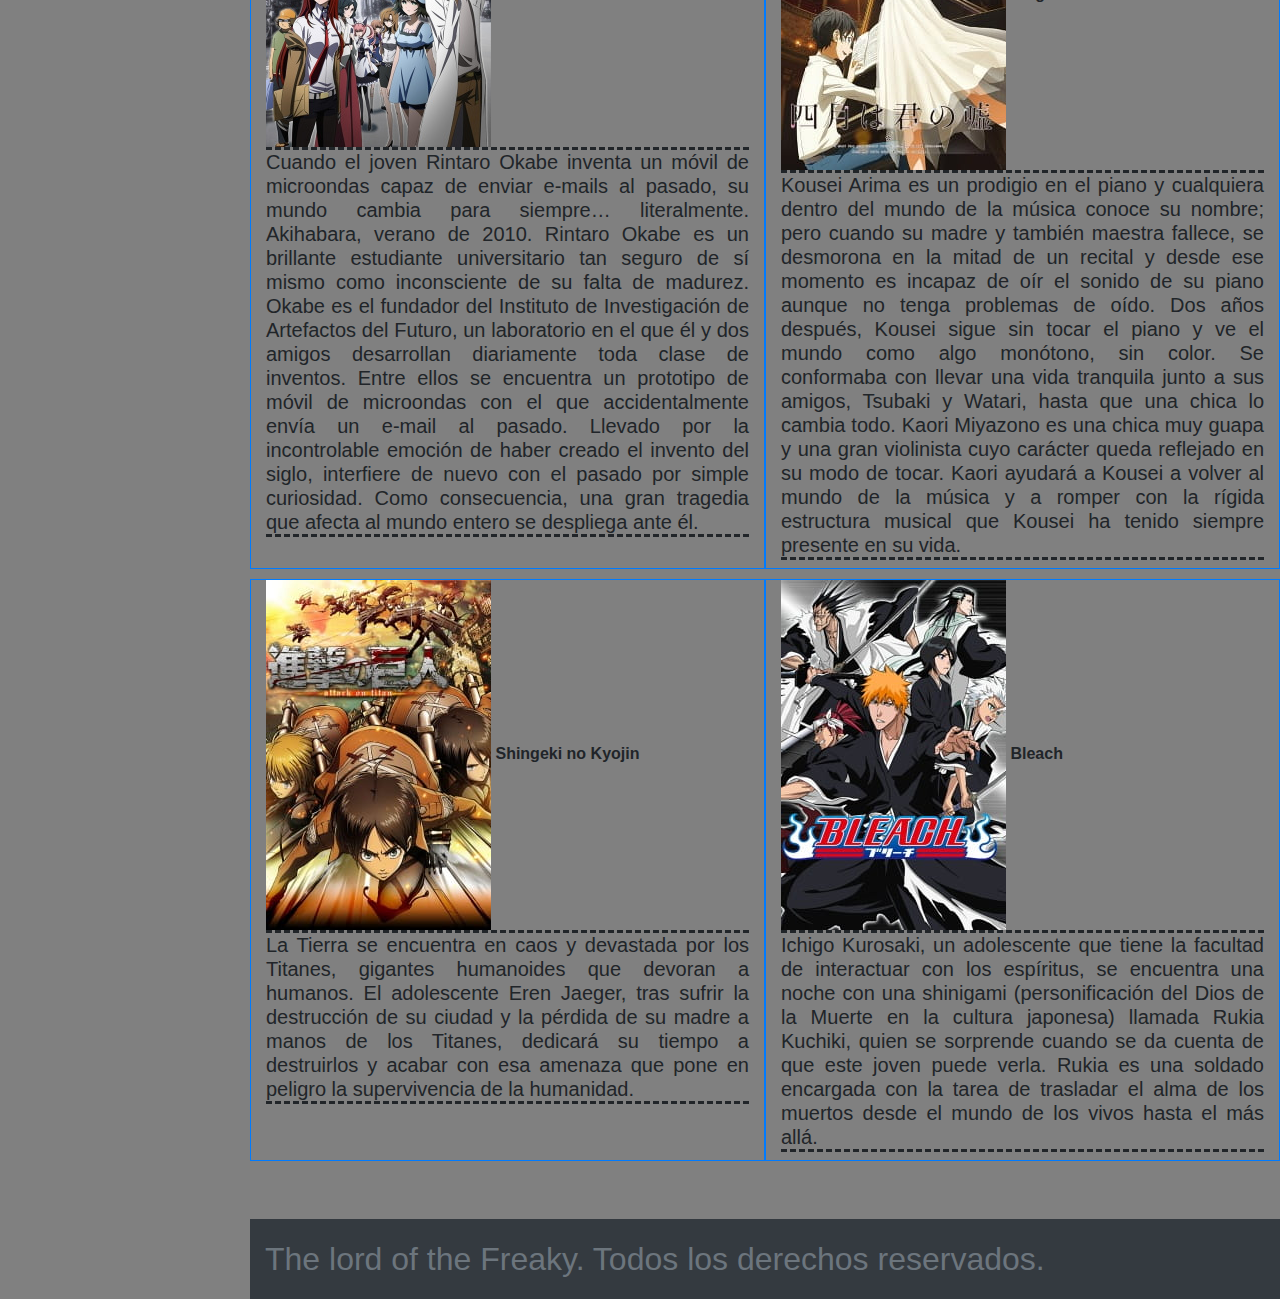
==== commit 6bf6d267: "Add files via upload" ====
--- a/Pages/Anime.html
+++ b/Pages/Anime.html
@@ -10,19 +10,61 @@
 </head>
 <body >
     <!-- Cabecera con el nombre de la tienda -->
-        <header>
-            <nav class="navbar navbar-expand-sm navbar-dark bg-dark">
-                <a><img src="logo.png" with="40px" height="60px" href="./Index.html"/></a>
-                <!--<a class="navbar-brand" href="#">Gammer by Hobby</a>-->
-                <a class="navbar-brand" href="./Index.html">Inicio </a>
-                <a class="navbar-brand" href="./Franquicia.html">Franquicias</a>
-                <a class="navbar-brand" href="./Anime.html">Anime</a>
-                <a class="navbar-brand" href="./Videojuegos.html">Videojuegos</a>
-
-            </nav>
+    <header>
+        <div class="wrapper">
+            <svg>
+                <text x="50%" y="50%" dy=".35em" text-anchor="middle">
+                    The Lord of the Freaky
+                </text>
+            </svg>
+        </div>
     </header>
 
+     <!-- Sidebar -->
+     <div class="sidebar">
+        <ul>
+            <li>
+                <a href="./index.html">
+                    <span class="icon"><i class="fa-solid"></i></span>
+                    <span class="text">Inicio</span>
+                </a>
+            </li>
+            <li>
+                <a href="./Franquicia.html">
+                    <span class="icon" style="background-image: url('../iconos/espada-de-luz.png');"><i class="fa-solid"></i></span>
+                    <span class="text">Franquicias</span>
+                </a>
+            </li>
+            <li>
+                <a href="./Anime.html">
+                    <span class="icon" style="background-image: url('../iconos/anime.png');"><i class="fa-solid"></i></span>
+                    <span class="text">Anime</span>
+                </a>
+            </li>
+            <li>
+                <a href="./Videojuegos.html">
+                    <span class="icon" style="background-image: url('../iconos/palanca-de-mando.png');"><i class="fa-solid"></i></span>
+                    <span class="text">Videojuegos</span>
+                </a>
+            </li>
+            <li>
+                <a href="./Pintering.html">
+                    <span class="icon" style="background-image: url('../iconos/cepillo-de-pintura.png');"><i class="fa-solid"></i></span>
+                    <span class="text">Pintering</span>
+                </a>
+            </li>
+            <li>
+                <a href="./LogIn.html">
+                    <span class="icon" style="background-image: url('../iconos/boton-cuadrado.png');"><i class="fa-solid"></i></span>
+                    <span class="text">Log in</span>
+                </a>
+            </li>
+        </ul>
+    </div>
+    <!--Final sidebar-->
+
     <!-- Sección principal con una lista de anime -->
+
     <main>
 
         <div class="container mt-5">
--- a/styles/styles_anime.css
+++ b/styles/styles_anime.css
@@ -1,10 +1,162 @@
-﻿body {
+﻿/* Importación de fuente de Google Fonts */
+@import url("https://fonts.googleapis.com/css2?family=Russo+One&display=swap");
+
+/* Estilos globales del cuerpo (body) */
+body {
     font-family: Arial, sans-serif;
     margin: 0;
     padding: 0;
-    background-color: #808080 !important;
+    background-color: #808080 !important; /* Fondo gris oscuro */
 }
 
+/* Configuración de estilos para todos los elementos (*) */
+* {
+    margin: 0;
+    padding: 0;
+    box-sizing: border-box;
+    font-family: 'Franklin Gothic Medium', 'Arial Narrow', Arial, sans-serif;
+}
+
+/* Estilos adicionales para el cuerpo (body) */
+body {
+    font-family: Arial, sans-serif;
+    margin: 0;
+    padding: 0;
+    background-color: #808080; /* Fondo gris oscuro */
+}
+
+/* Margen izquierdo para el elemento 'main' */
+main {
+    margin-left: 250px;
+}
+
+/* Estilos para elementos 'span' */
+span {
+    margin: auto;
+    font-size: 2rem;
+    color: ghostwhite; /* Color de texto blanco */
+}
+
+/* Estilos para elementos 'svg' */
+svg {
+    font-family: "Russo One", sans-serif;
+    width: 100%;
+    height: 100%;
+}
+
+svg text {
+    animation: stroke 5s infinite alternate; /* Animación de texto */
+    stroke-width: 2;
+    stroke: #505110; /* Color de trazo */
+    font-size: 76px;
+}
+
+/* Estilos para elementos con clase 'icon' */
+.icon {
+    background-size: 24px;
+    width: 24px;
+    height: 24px;
+    display: flex;
+    align-items: center;
+    padding-left: 10px;
+}
+
+/* Estilos para la barra lateral (sidebar) */
+.sidebar {
+    position: fixed;
+    top: 0;
+    left: 0;
+    height: 100%;
+    width: 250px;
+    z-index: 1;
+    background: #333; /* Fondo negro */
+    overflow-x: 10px;
+    transition: 0.75s ease;
+    box-shadow: 0 0 10px rgba(0, 0, 0, 0.5); /* Sombra */
+}
+
+.sidebar:hover {
+    width: 250px;
+    transition: 0.6s ease;
+}
+
+.sidebar ul {
+    position: relative;
+    height: 97vh;
+}
+
+/* Estilos para elementos de lista dentro de la barra lateral */
+.sidebar ul li {
+    list-style: none;
+    margin: 5px 0;
+}
+
+.sidebar ul li:hover {
+    background: #C70039; /* Color de fondo al pasar el mouse */
+    transition: 0.3s ease;
+}
+
+/* Estilos para enlaces dentro de elementos de lista de la barra lateral */
+.sidebar ul li a {
+    position: relative;
+    display: flex;
+    white-space: nowrap;
+    text-decoration: none;
+    color: #ffffff; /* Color de texto blanco */
+}
+
+/* Estilos para el logo en la barra lateral */
+.sidebar ul li .logo {
+    margin-bottom: 80px;
+}
+
+.sidebar ul li .logo .text {
+    font-size: 18px;
+    font-weight: 600;
+}
+
+/* Estilos para el último elemento de lista en la barra lateral */
+.sidebar ul li:last-child {
+    position: absolute;
+    bottom: 0;
+    width: 100%;
+}
+
+/* Estilos para enlaces de iconos en la barra lateral */
+.sidebar ul li a.icon {
+    position: relative;
+    display: flex;
+    justify-content: center;
+    align-items: center;
+    min-height: 75px;
+    height: 60px;
+    font-size: 22px;
+}
+
+/* Estilos para el texto de enlaces en la barra lateral */
+.sidebar ul li a .text {
+    position: relative;
+    display: flex;
+    align-items: center;
+    height: 60px;
+    font-size: 16px;
+    text-transform: uppercase;
+    letter-spacing: 0.6px;
+    font-weight: 500;
+}
+
+/* Estilos para el elemento con clase 'wrapper' */
+.wrapper {
+    background-color: #000000; /* Fondo negro */
+}
+
+/* Estilos para el elemento con ID 'iconos' */
+#iconos {
+    position: relative;
+    width: max-content;
+}
+
+/* Estilos para la barra de navegación (navbar) */
 .col-md-6 {
     border-right: 1px solid #ccc;
     border-bottom: 1px solid #ccc;
@@ -12,14 +164,34 @@
 }
 
 .navbar {
-    background-color: #333;
+    background-color: #333; /* Fondo negro */
 }
 
 .navbar-brand {
-    color: #ffffff;
+    color: #ffffff; /* Color de texto blanco */
 }
 
+/* Estilos para el elemento con ID 'Sinopsis' */
 #Sinopsis {
-    text-align:justify;
-    border-block:dashed;
+    text-align: justify;
+    border-block: dashed;
 }
+
+/* Keyframe destinado a animar letras superiores */
+@keyframes stroke {
+	0%   {
+		fill: rgba(238,247,210,0); stroke: rgba(80,81,16,1);
+		stroke-dashoffset: 25%; stroke-dasharray: 0 50%; stroke-width: 2;
+	}
+	70%  {fill: rgba(238,247,210,0); stroke: rgba(80,81,16,1); }
+	80%  {fill: rgba(238,247,210,0); stroke: rgba(80,81,16,1); stroke-width: 3; }
+	100% {
+		fill: rgba(238,247,210,1); stroke: rgba(80,81,16,0);
+		stroke-dashoffset: -25%; stroke-dasharray: 50% 0; stroke-width: 0;
+	}
+}
+
+/* Estilos para el elemento 'footer' (pie de página) */
+footer {
+    margin-left: 250px;
+}
